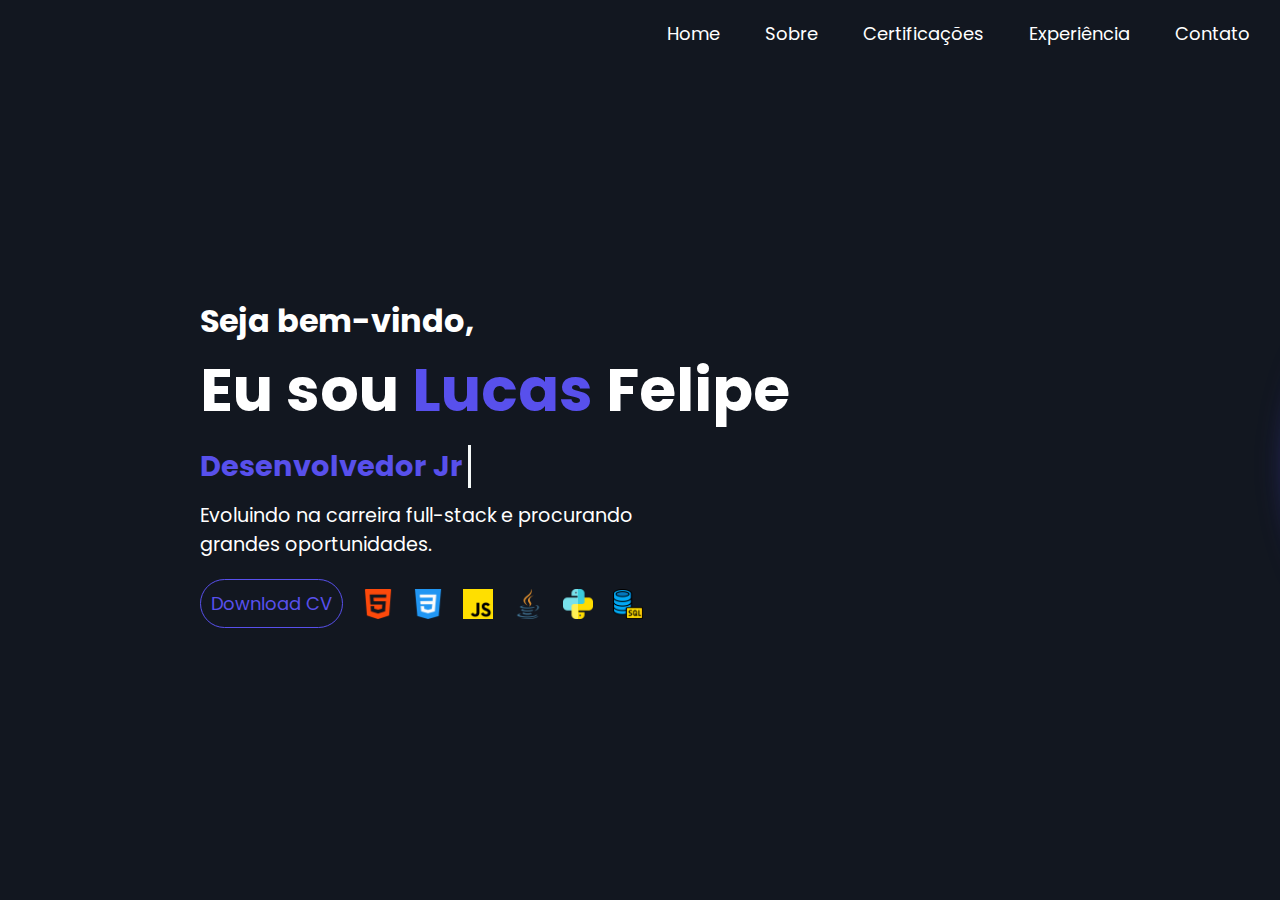
==== index.html @ d98c7be2 "primeiro commit" ====
<!DOCTYPE html>
<html lang="pt-br">
<head>
    <meta charset="UTF-8">
    <meta name="viewport" content="width=device-width, initial-scale=1.0">
    <title>LuucPort</title>
    <link rel="stylesheet" href="estilos.css">
    <style>
        @import url('https://fonts.googleapis.com/css2?family=Poppins:wght@700&display=swap');
    </style>
</head>
<body>
<!--Menu navegacional-->
    <nav class="menu">
        <a href="index.html" class="botao">Home</a>
        <a href="sobre.html" class="botao">Sobre</a>
        <a href="certificados.html" class="botao">Certificações</a>
        <a href="experiencia.html" class="botao">Experiência</a>
        <a href="contato.html" class="botao">Contato</a>
    </nav>

    <hgroup class="conteudo">
        <h3>Seja bem-vindo,</h3>
        <h1 id="meunome">Eu sou <span class="destaque">Lucas</span> Felipe</h1>
        <h3 id="cargo">Desenvolvedor Jr</h3>
        <p>Evoluindo na carreira full-stack e procurando</p>
        <p>grandes oportunidades.</p>
        <div class="linguagens">
            <a href="curriculo/curriculoLucas2025.pdf" download="curriculoLucas2025">Download CV</a>
            <img class="linguagem" src="imagens/html.png" alt="html">
            <img class="linguagem" src="imagens/css.png" alt="css">
            <img class="linguagem" src="imagens/js.png" alt="js">
            <img class="linguagem" src="imagens/java.png" alt="java">
            <img class="linguagem" src="imagens/python.png" alt="python">
            <img class="linguagem" src="imagens/bancosql.png" alt="sql">
            <div class="minha-imagem">
                <img src="imagens/minha_foto.jpeg" alt="Minha foto">
            </div>
            
        </div>
        
    </hgroup>

    
    
</body>
</html>
---- estilos.css ----
* {
    font-family:'Poppins', sans-serif;
    color: #ffffff;
    margin: 0px;
    padding: 0px;
    box-sizing: border-box;
}
body {
    display: flex; /*Deixar flexível para poder manusear as posições(row, column)*/
    flex-direction: column; /*Vai posicionar tudo um em baixo do outro*/
    background:#121720;
    background-size: cover;
    height: 100vh;
    justify-content: center;
}

/*Botões do menu navegacional*/
.menu {
    position: absolute;
    top: 10px;
    right: 10px;
    display: flex;
    gap: 5px; /*serve para espaçar os botões*/
}

.botao {
    display: inline-block;
    padding: 10px 20px;
    color: #ffffff;
    cursor: pointer;
    text-decoration: none;
    font-size: 18px;
}
.botao:hover {
    transition: .4s;
    transform: scale(1.05);
    color: #5850EC;
}
/*Toda a parte sobre mim da página HOME*/
.conteudo {
    margin-top: 25px;
    margin-left: 200px;
    font-size: 30px;
    flex-direction: column;
}

.conteudo h3 {
    color: #ffffff;
    font-size: 2rem;
}

.conteudo p {
    font-size: 1.2rem;
}

.linguagens a {
    color: #5850EC;
    border: 1px solid;
    border-radius: 99px;
    text-decoration: none;
    font-size: 18px;
    padding: 10px;  
    margin-top: -10px;
    transition: 0.5s;
}

.linguagens a:hover{
    background-color: #5850EC;
    color: #ffffff;
    border-color: #5850EC;
}

.linguagens {
    display: flex;
    gap: 20px;
    margin-top: 30px;
}

.linguagem {
    width: 30px;
    height: 30px;

}

#meunome {
    margin-bottom: 10px;
}

.destaque {
    color: #5850EC;   
}

#cargo {
    font-family: 'Poppins', sans-serif;
    font-size: 1.8rem;
    color: #5850EC;
    display: inline-block;
    border-right: 3px solid #F5F9F8; /* Cria o efeito de cursor piscando */
    padding-right: 5px; /* Ajusta o espaço à direita para o "cursor" */
    white-space: nowrap; /* Impede o texto de quebrar a linha */
    overflow: hidden; /* Esconde o texto que ainda não apareceu */
    animation: typing 2s steps(15) 1s infinite, blink 0.75s step-end infinite; /* Animações */
}
/* Animação de digitação */
@keyframes typing {
    from {
        width: 0;
    }
    to {
        width: 17%;
    }
}

/* Animação de "blinking" do cursor */
@keyframes blink {
    50% {
        border-color: transparent;
    }
}

.conteudo .minha-imagem {
    display: flex;
    justify-content: center;
    align-items: flex-end;
    left: 200px;
}

.conteudo .minha-imagem img{
    position: fixed;
    margin-right: -1700px;
    top: 265px;
    width: 400px; /*Largura da imagem*/
    height: 400px;
    border-radius: 50%;
    border: 3px solid #5850EC; /* Cor base da borda */
    box-shadow: 
        0 0 10px #5850EC, 
        0 0 20px #5850EC, 
        0 0 40px #5850EC, 
        0 0 50px #5850EC; /* Efeito neon */
}


.sobremim {
    position: relative;
    text-align: justify;
    max-width: 700px;
    font-size: 20px;
}

.icones {
    position: relative;
    display: flex;
    gap: 10px;
}

.icones a{
    display: flex;
    margin: 5px;
    margin-top: 50px;
    border-radius: 50%;
    box-sizing: border-box;
    width: 50px;
    height: 50px;
    font-size: 2rem;
    transition: 0.3s ease;
    padding: 10px;
    text-decoration: none;
}

.icones a:hover {
    background: #222b3b ;
}

#titulomim {
    font-size: 2rem;
    background: linear-gradient(to right, #4a40fa, #5850EC); /* Cores do degradê */
    -webkit-background-clip: text; /* Aplica o degradê ao texto */
    -webkit-text-fill-color: transparent; /* Torna o preenchimento do texto transparente */
    width: 100%;    /* Garante que o contêiner ocupe toda a largura */
}

.left-side {
    padding: 10px;
}

.left-side img {
    width: 500px;
    filter: drop-shadow(0 0 5px #5850EC) drop-shadow(0 0 10px #5850EC)
}

.right-side {
    padding: 10px;
    margin-top: 50px;
}

.sobreblock {
    display: flex;
    padding: 10px;
    margin-top: 80px;
    justify-content: space-evenly;
}
/*Aqui começa os certificados*/

.cert-container {
    display: flex;
    justify-content: center;
    align-items: center;
    gap: 100px 50px;
    flex-wrap: wrap;
}

.codigo-img {
    position: absolute;
    width: 40px;
    top: 200px;
}

.cert-container h2{
    background: linear-gradient(to right, #3f35ff, #665ff7); /* Cores do degradê */
    -webkit-background-clip: text; /* Aplica o degradê ao texto */
    -webkit-text-fill-color: transparent; /* Torna o preenchimento do texto transparente */
    width: 100%;    /* Garante que o contêiner ocupe toda a largura */
}

.cert-container p {
    color: #ffffff;
}

.cert-container .card {
    position: relative;
    display: flex;
    justify-content: center;
    align-items: flex-start;
    width: 350px;
    height: 300px;
    background: #141a24;
    border-radius: 20px;
    box-shadow: 0px 0px 10px rgba(0, 0, 0, 0.15);
    transition: .5s;
}

.cert-container .card:hover {
    height: 400px;
}

.cert-container .card .caixaImg {
    position: absolute;
    width: 300px;
    height: 220px;
    top: 20px;
    border-radius: 12px;
    overflow: hidden;
    transition: .5s;
}

.cert-container .card .caixaImg img{
    position: absolute;
    top: 0px;
    left: 0px;
    width: 100%;
    height: 100%;
    object-fit: cover;
}

.cert-container .card .cert-conteudo {
    position: absolute;
    top: 250px;
    width: 100%;
    height: 35px;
    text-align: center;
    overflow: hidden;
    transition: .5s;
}

.cert-container .card:hover .caixaImg {
    top: -100px;
    scale: 0.75;
    box-shadow: 0px 15px 45px rgba(0, 0, 0, 0.15);
}

.cert-container .card:hover .cert-conteudo {
    top: 150px;
    height: 250px;
}

.cert-container .card .cert-conteudo h2 {
    font-size: 1.5rem;
    font-weight: 700;
    line-height: 3rem;
}

/*Aqui começa a página de experiencias*/

.experi-container {
    display: flex;
    justify-content: center;
    align-items: center;
    gap: 10px 80px;
}

.titulo-experi {
    position: absolute;
    top: 200px;
}

.titulo-experi h1 {
    background: linear-gradient(to right, #3f35ff, #665ff7); /* Cores do degradê */
    -webkit-background-clip: text; /* Aplica o degradê ao texto */
    -webkit-text-fill-color: transparent; /* Torna o preenchimento do texto transparente */
    width: 100%;    /* Garante que o contêiner ocupe toda a largura */
}

.bloco-experi {
    display: flex;
    max-width: 350px;
    flex-direction: column;
    min-height: 170px; /* Ajuste conforme necessário */
}

.bloco-experi h3 {
    color: #5850EC;
}

progress {
    width: 100%;
    height: 10px;
    border-radius: 5px;
    overflow: hidden;
}

progress::-webkit-progress-bar {
    background-color: #ddd;
    border-radius: 5px;
}

progress::-webkit-progress-value {
    background-color: #5850EC; /* Cor da barra preenchida */
    border-radius: 5px;
}

/* TODA a parte do formulário de EMAIL */

.form-container {
    min-height: 100vh;
    display: flex;
    flex-direction: column;
    justify-content: center;
    align-items: center;
    padding: 1rem;
}

form {
    width: 100%;
    max-width: 30rem;
    
}

label,
input,
textarea,
button {
    display: block;
}

input,
textarea,
button {
    width: 100%;
    font: inherit;
    padding: 1.25rem;
    font-weight: 700;
    width: 400px;
}

input,
textarea {
    margin-top: 0.2rem;
    background: #1d2433;
    border: 0.125rem solid transparent;
    border-radius: 1.125rem;
    width: 400px;
    color: #ffffff;
    transition: border-color 0.3s, box-shadow 0.3s;
}

input:hover,
input:focus,
textarea:hover,
textarea:focus {
    outline: none;
    border-color: #5850EC;
    box-shadow: 0 0 0 0.125rem #151b25;
}

label {
    margin-bottom: 0.2rem;
    margin-top: 0.5rem;
    color: #ffffff;
}

textarea {
    min-height: 12.5rem;
    resize: vertical;
    margin-bottom: 1rem;
}

button {
    border: none;
    border-radius: 99px;
    background: #5850EC;
    cursor: pointer;
    transition: 0.5s;
}

button:hover,
button:focus {
    outline: none;
    background: #3934a0;
}

button:disabled {
    cursor: not-allowed;
    background: #f4f4fa;
}

.success,
.error {
    text-align: center;
}

.success {
    color: #008B8B;
}

.error {
    color: #a82222;
}
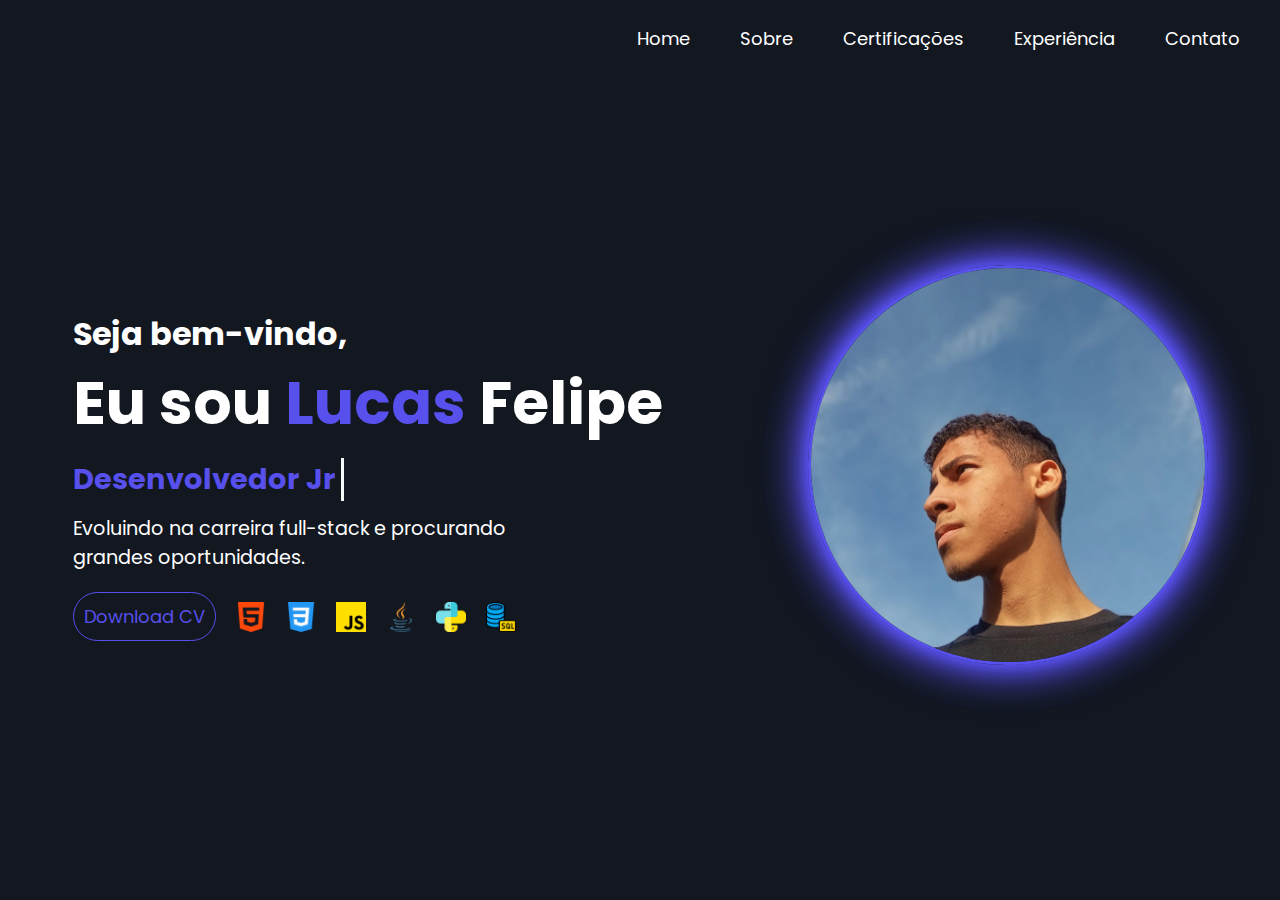
==== commit 28e87cf1: "alteração 6 de efeito responsivo" ====
--- a/index.html
+++ b/index.html
@@ -20,28 +20,27 @@
     </nav>
 
     <hgroup class="conteudo">
-        <h3>Seja bem-vindo,</h3>
-        <h1 id="meunome">Eu sou <span class="destaque">Lucas</span> Felipe</h1>
-        <h3 id="cargo">Desenvolvedor Jr</h3>
-        <p>Evoluindo na carreira full-stack e procurando</p>
-        <p>grandes oportunidades.</p>
-        <div class="linguagens">
-            <a href="curriculo/curriculoLucas2025.pdf" download="curriculoLucas2025">Download CV</a>
-            <img class="linguagem" src="imagens/html.png" alt="html">
-            <img class="linguagem" src="imagens/css.png" alt="css">
-            <img class="linguagem" src="imagens/js.png" alt="js">
-            <img class="linguagem" src="imagens/java.png" alt="java">
-            <img class="linguagem" src="imagens/python.png" alt="python">
-            <img class="linguagem" src="imagens/bancosql.png" alt="sql">
-            <div class="minha-imagem">
-                <img src="imagens/minha_foto.jpeg" alt="Minha foto">
+        <div class="left-conteudo">
+            <h3>Seja bem-vindo,</h3>
+            <h1 id="meunome">Eu sou <span class="destaque">Lucas</span> Felipe</h1>
+            <h3 id="cargo">Desenvolvedor Jr</h3>
+            <p>Evoluindo na carreira full-stack e procurando</p>
+            <p>grandes oportunidades.</p>
+            <div class="linguagens">
+                <a href="curriculo/curriculoLucas2025.pdf" download="curriculoLucas2025">Download CV</a>
+                <img class="linguagem" src="imagens/html.png" alt="html">
+                <img class="linguagem" src="imagens/css.png" alt="css">
+                <img class="linguagem" src="imagens/js.png" alt="js">
+                <img class="linguagem" src="imagens/java.png" alt="java">
+                <img class="linguagem" src="imagens/python.png" alt="python">
+                <img class="linguagem" src="imagens/bancosql.png" alt="sql">            
             </div>
-            
         </div>
-        
+ 
+        <div class="minha-imagem">
+            <img src="imagens/minha_foto.jpeg" alt="Minha foto">
+        </div>  
     </hgroup>
-
-    
     
 </body>
 </html>--- a/estilos.css
+++ b/estilos.css
@@ -1,28 +1,39 @@
+/* Reset básico */
 * {
-    font-family:'Poppins', sans-serif;
-    color: #ffffff;
-    margin: 0px;
-    padding: 0px;
+    font-family: 'Poppins', sans-serif;
+    color: #ffffff;
+    margin: 0;
+    padding: 0;
     box-sizing: border-box;
 }
+
+/* Estilos do corpo */
 body {
-    display: flex; /*Deixar flexível para poder manusear as posições(row, column)*/
-    flex-direction: column; /*Vai posicionar tudo um em baixo do outro*/
-    background:#121720;
+    display: flex;
+    flex-direction: column;
+    background: #121720;
     background-size: cover;
     height: 100vh;
     justify-content: center;
 }
 
-/*Botões do menu navegacional*/
+/* Menu navegacional fixo e responsivo */
 .menu {
-    position: absolute;
-    top: 10px;
-    right: 10px;
-    display: flex;
-    gap: 5px; /*serve para espaçar os botões*/
-}
-
+    position: fixed; /* Mantém fixo no topo */
+    top: 0;
+    right: 0;
+    width: 100%;
+    display: flex;
+    justify-content: flex-end; /* Alinha os botões à direita */
+    align-items: center;
+    gap: 10px;
+    padding: 15px 20px;
+    background-color: #121720; /* Mantém a cor original */
+    z-index: 1000;
+    flex-wrap: wrap;
+}
+
+/* Botões do menu */
 .botao {
     display: inline-block;
     padding: 10px 20px;
@@ -30,18 +41,79 @@
     cursor: pointer;
     text-decoration: none;
     font-size: 18px;
+    white-space: nowrap;
 }
 .botao:hover {
     transition: .4s;
     transform: scale(1.05);
-    color: #5850EC;
-}
+    color: #5850EC; /* Mantive a cor original do hover */
+}
+
+/* Ajuste da imagem */
+.minha-imagem {
+    display: flex;
+    justify-content: center;
+    align-items: center;
+    margin-top: 20px;
+}
+
+.minha-imagem img {
+    height: auto; /* Mantém a proporção */
+    border-radius: 50%; /* Mantém o estilo arredondado */
+    object-fit: cover;
+}
+
+/* Responsividade */
+@media (max-width: 986px) {
+    .minha-imagem {
+        margin-top: 65px !important;
+    }
+
+}
+
+@media (max-width: 768px) {
+    .menu {
+        justify-content: center; /* Centraliza o menu em telas médias */
+        padding: 10px;
+    }
+
+    .botao {
+        padding: 8px 15px;
+        font-size: 16px;
+    }
+
+    .minha-imagem {
+        margin-top: 65px !important;
+    }
+
+}
+
+@media (max-width: 480px) {
+    .menu {
+        flex-direction: column; /* Empilha os botões verticalmente em telas pequenas */
+        align-items: center;
+    }
+
+    .botao {
+        width: 100%;
+        text-align: center;
+        padding: 12px 0;
+    }
+
+    .minha-imagem {
+        margin-top: 65px !important;
+    }
+
+}
+
 /*Toda a parte sobre mim da página HOME*/
 .conteudo {
     margin-top: 25px;
-    margin-left: 200px;
     font-size: 30px;
-    flex-direction: column;
+    display: flex;
+    flex-direction: row;
+    justify-content: space-around;
+    flex-wrap: wrap;
 }
 
 .conteudo h3 {
@@ -107,7 +179,7 @@
         width: 0;
     }
     to {
-        width: 17%;
+        width: 50%;
     }
 }
 
@@ -123,13 +195,11 @@
     justify-content: center;
     align-items: flex-end;
     left: 200px;
+    margin-top: 5px;
 }
 
 .conteudo .minha-imagem img{
-    position: fixed;
-    margin-right: -1700px;
-    top: 265px;
-    width: 400px; /*Largura da imagem*/
+    width: 400px;
     height: 400px;
     border-radius: 50%;
     border: 3px solid #5850EC; /* Cor base da borda */
@@ -138,6 +208,10 @@
         0 0 20px #5850EC, 
         0 0 40px #5850EC, 
         0 0 50px #5850EC; /* Efeito neon */
+}
+
+.conteudo .left-conteudo {
+    margin-top: 50px;
 }
 
 
@@ -196,6 +270,7 @@
 
 .sobreblock {
     display: flex;
+    flex-wrap: wrap;
     padding: 10px;
     margin-top: 80px;
     justify-content: space-evenly;
@@ -204,6 +279,7 @@
 
 .cert-container {
     display: flex;
+    height: 500px;
     justify-content: center;
     align-items: center;
     gap: 100px 50px;
@@ -293,22 +369,26 @@
 /*Aqui começa a página de experiencias*/
 
 .experi-container {
-    display: flex;
-    justify-content: center;
+    height: 500px;
+    display: flex;
+    justify-content: inherit;
     align-items: center;
     gap: 10px 80px;
+    flex-wrap: wrap;
 }
 
 .titulo-experi {
-    position: absolute;
-    top: 200px;
+    position: relative;
+    justify-content: center;
+    display: flex;
+    flex-wrap: wrap;
+
 }
 
 .titulo-experi h1 {
     background: linear-gradient(to right, #3f35ff, #665ff7); /* Cores do degradê */
     -webkit-background-clip: text; /* Aplica o degradê ao texto */
     -webkit-text-fill-color: transparent; /* Torna o preenchimento do texto transparente */
-    width: 100%;    /* Garante que o contêiner ocupe toda a largura */
 }
 
 .bloco-experi {
@@ -430,7 +510,7 @@
 }
 
 .success {
-    color: #008B8B;
+    color: #5850EC;
 }
 
 .error {
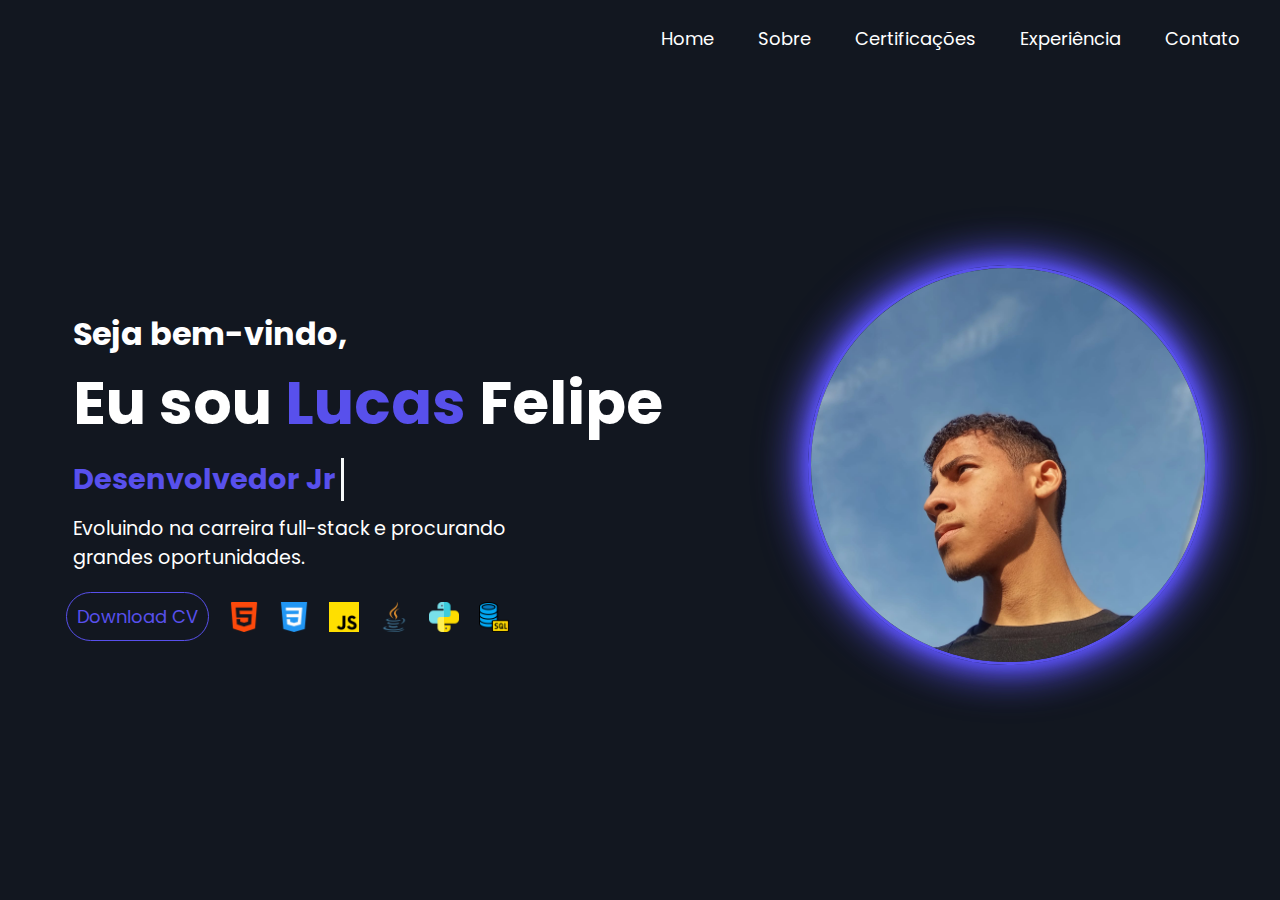
==== commit 52f7d6d5: "inicio dos testes mobile" ====
--- a/index.html
+++ b/index.html
@@ -1,5 +1,6 @@
 <!DOCTYPE html>
 <html lang="pt-br">
+
 <head>
     <meta charset="UTF-8">
     <meta name="viewport" content="width=device-width, initial-scale=1.0">
@@ -8,15 +9,21 @@
     <style>
         @import url('https://fonts.googleapis.com/css2?family=Poppins:wght@700&display=swap');
     </style>
+
 </head>
+
 <body>
-<!--Menu navegacional-->
+
+    <!--Menu navegacional-->
     <nav class="menu">
-        <a href="index.html" class="botao">Home</a>
-        <a href="sobre.html" class="botao">Sobre</a>
-        <a href="certificados.html" class="botao">Certificações</a>
-        <a href="experiencia.html" class="botao">Experiência</a>
-        <a href="contato.html" class="botao">Contato</a>
+        <button id="menu-mobile-btn">X</button>
+        <div class="menu-itens">
+            <a href="index.html" class="botao">Home</a>
+            <a href="sobre.html" class="botao">Sobre</a>
+            <a href="certificados.html" class="botao">Certificações</a>
+            <a href="experiencia.html" class="botao">Experiência</a>
+            <a href="contato.html" class="botao">Contato</a>
+        </div>
     </nav>
 
     <hgroup class="conteudo">
@@ -27,20 +34,24 @@
             <p>Evoluindo na carreira full-stack e procurando</p>
             <p>grandes oportunidades.</p>
             <div class="linguagens">
-                <a href="curriculo/curriculoLucas2025.pdf" download="curriculoLucas2025">Download CV</a>
+                <a href="curriculo/curriculoLucas.pdf" download="curriculoLucas.pdf">Download CV</a>
                 <img class="linguagem" src="imagens/html.png" alt="html">
                 <img class="linguagem" src="imagens/css.png" alt="css">
                 <img class="linguagem" src="imagens/js.png" alt="js">
                 <img class="linguagem" src="imagens/java.png" alt="java">
                 <img class="linguagem" src="imagens/python.png" alt="python">
-                <img class="linguagem" src="imagens/bancosql.png" alt="sql">            
+                <img class="linguagem" src="imagens/bancosql.png" alt="sql">
             </div>
         </div>
- 
+
         <div class="minha-imagem">
             <img src="imagens/minha_foto.jpeg" alt="Minha foto">
-        </div>  
+        </div>
     </hgroup>
-    
+
 </body>
+
+<!--cript importado-->
+<script src="mobile.js"></script>
+
 </html>--- a/estilos.css
+++ b/estilos.css
@@ -19,18 +19,25 @@
 
 /* Menu navegacional fixo e responsivo */
 .menu {
-    position: fixed; /* Mantém fixo no topo */
+    position: fixed;
+    /* Mantém fixo no topo */
     top: 0;
     right: 0;
     width: 100%;
     display: flex;
-    justify-content: flex-end; /* Alinha os botões à direita */
+    justify-content: flex-end;
+    /* Alinha os botões à direita */
     align-items: center;
     gap: 10px;
     padding: 15px 20px;
-    background-color: #121720; /* Mantém a cor original */
+    background-color: #121720;
+    /* Mantém a cor original */
     z-index: 1000;
     flex-wrap: wrap;
+}
+
+#menu-mobile-btn {
+    display: none;
 }
 
 /* Botões do menu */
@@ -43,10 +50,12 @@
     font-size: 18px;
     white-space: nowrap;
 }
+
 .botao:hover {
     transition: .4s;
     transform: scale(1.05);
-    color: #5850EC; /* Mantive a cor original do hover */
+    color: #5850EC;
+    /* Mantive a cor original do hover */
 }
 
 /* Ajuste da imagem */
@@ -58,8 +67,10 @@
 }
 
 .minha-imagem img {
-    height: auto; /* Mantém a proporção */
-    border-radius: 50%; /* Mantém o estilo arredondado */
+    height: auto;
+    /* Mantém a proporção */
+    border-radius: 50%;
+    /* Mantém o estilo arredondado */
     object-fit: cover;
 }
 
@@ -73,7 +84,8 @@
 
 @media (max-width: 768px) {
     .menu {
-        justify-content: center; /* Centraliza o menu em telas médias */
+        justify-content: center;
+        /* Centraliza o menu em telas médias */
         padding: 10px;
     }
 
@@ -90,8 +102,17 @@
 
 @media (max-width: 480px) {
     .menu {
-        flex-direction: column; /* Empilha os botões verticalmente em telas pequenas */
+        flex-direction: column;
+        /* Empilha os botões verticalmente em telas pequenas */
         align-items: center;
+    }
+
+    .menu-itens {
+        display: none;
+    }
+
+    #menu-mobile-btn {
+        display: block;
     }
 
     .botao {
@@ -102,8 +123,17 @@
 
     .minha-imagem {
         margin-top: 65px !important;
-    }
-
+        
+    }
+
+    .conteudo {
+        margin-top: 167px !important;
+        flex-direction: column-reverse !important;
+    }
+
+    .sobreblock {
+        margin-top: 250px;
+    }
 }
 
 /*Toda a parte sobre mim da página HOME*/
@@ -131,12 +161,13 @@
     border-radius: 99px;
     text-decoration: none;
     font-size: 18px;
-    padding: 10px;  
+    padding: 10px;
     margin-top: -10px;
     transition: 0.5s;
-}
-
-.linguagens a:hover{
+    margin-left: -7px;
+}
+
+.linguagens a:hover {
     background-color: #5850EC;
     color: #ffffff;
     border-color: #5850EC;
@@ -159,7 +190,7 @@
 }
 
 .destaque {
-    color: #5850EC;   
+    color: #5850EC;
 }
 
 #cargo {
@@ -167,17 +198,24 @@
     font-size: 1.8rem;
     color: #5850EC;
     display: inline-block;
-    border-right: 3px solid #F5F9F8; /* Cria o efeito de cursor piscando */
-    padding-right: 5px; /* Ajusta o espaço à direita para o "cursor" */
-    white-space: nowrap; /* Impede o texto de quebrar a linha */
-    overflow: hidden; /* Esconde o texto que ainda não apareceu */
-    animation: typing 2s steps(15) 1s infinite, blink 0.75s step-end infinite; /* Animações */
-}
+    border-right: 3px solid #F5F9F8;
+    /* Cria o efeito de cursor piscando */
+    padding-right: 5px;
+    /* Ajusta o espaço à direita para o "cursor" */
+    white-space: nowrap;
+    /* Impede o texto de quebrar a linha */
+    overflow: hidden;
+    /* Esconde o texto que ainda não apareceu */
+    animation: typing 2s steps(15) 1s infinite, blink 0.75s step-end infinite;
+    /* Animações */
+}
+
 /* Animação de digitação */
 @keyframes typing {
     from {
         width: 0;
     }
+
     to {
         width: 50%;
     }
@@ -198,16 +236,18 @@
     margin-top: 5px;
 }
 
-.conteudo .minha-imagem img{
+.conteudo .minha-imagem img {
     width: 400px;
     height: 400px;
     border-radius: 50%;
-    border: 3px solid #5850EC; /* Cor base da borda */
-    box-shadow: 
-        0 0 10px #5850EC, 
-        0 0 20px #5850EC, 
-        0 0 40px #5850EC, 
-        0 0 50px #5850EC; /* Efeito neon */
+    border: 3px solid #5850EC;
+    /* Cor base da borda */
+    box-shadow:
+        0 0 10px #5850EC,
+        0 0 20px #5850EC,
+        0 0 40px #5850EC,
+        0 0 50px #5850EC;
+    /* Efeito neon */
 }
 
 .conteudo .left-conteudo {
@@ -228,7 +268,7 @@
     gap: 10px;
 }
 
-.icones a{
+.icones a {
     display: flex;
     margin: 5px;
     margin-top: 50px;
@@ -243,15 +283,19 @@
 }
 
 .icones a:hover {
-    background: #222b3b ;
+    background: #222b3b;
 }
 
 #titulomim {
     font-size: 2rem;
-    background: linear-gradient(to right, #4a40fa, #5850EC); /* Cores do degradê */
-    -webkit-background-clip: text; /* Aplica o degradê ao texto */
-    -webkit-text-fill-color: transparent; /* Torna o preenchimento do texto transparente */
-    width: 100%;    /* Garante que o contêiner ocupe toda a largura */
+    background: linear-gradient(to right, #4a40fa, #5850EC);
+    /* Cores do degradê */
+    -webkit-background-clip: text;
+    /* Aplica o degradê ao texto */
+    -webkit-text-fill-color: transparent;
+    /* Torna o preenchimento do texto transparente */
+    width: 100%;
+    /* Garante que o contêiner ocupe toda a largura */
 }
 
 .left-side {
@@ -275,6 +319,7 @@
     margin-top: 80px;
     justify-content: space-evenly;
 }
+
 /*Aqui começa os certificados*/
 
 .cert-container {
@@ -292,11 +337,15 @@
     top: 200px;
 }
 
-.cert-container h2{
-    background: linear-gradient(to right, #3f35ff, #665ff7); /* Cores do degradê */
-    -webkit-background-clip: text; /* Aplica o degradê ao texto */
-    -webkit-text-fill-color: transparent; /* Torna o preenchimento do texto transparente */
-    width: 100%;    /* Garante que o contêiner ocupe toda a largura */
+.cert-container h2 {
+    background: linear-gradient(to right, #3f35ff, #665ff7);
+    /* Cores do degradê */
+    -webkit-background-clip: text;
+    /* Aplica o degradê ao texto */
+    -webkit-text-fill-color: transparent;
+    /* Torna o preenchimento do texto transparente */
+    width: 100%;
+    /* Garante que o contêiner ocupe toda a largura */
 }
 
 .cert-container p {
@@ -330,7 +379,7 @@
     transition: .5s;
 }
 
-.cert-container .card .caixaImg img{
+.cert-container .card .caixaImg img {
     position: absolute;
     top: 0px;
     left: 0px;
@@ -386,16 +435,20 @@
 }
 
 .titulo-experi h1 {
-    background: linear-gradient(to right, #3f35ff, #665ff7); /* Cores do degradê */
-    -webkit-background-clip: text; /* Aplica o degradê ao texto */
-    -webkit-text-fill-color: transparent; /* Torna o preenchimento do texto transparente */
+    background: linear-gradient(to right, #3f35ff, #665ff7);
+    /* Cores do degradê */
+    -webkit-background-clip: text;
+    /* Aplica o degradê ao texto */
+    -webkit-text-fill-color: transparent;
+    /* Torna o preenchimento do texto transparente */
 }
 
 .bloco-experi {
     display: flex;
     max-width: 350px;
     flex-direction: column;
-    min-height: 170px; /* Ajuste conforme necessário */
+    min-height: 170px;
+    /* Ajuste conforme necessário */
 }
 
 .bloco-experi h3 {
@@ -415,7 +468,8 @@
 }
 
 progress::-webkit-progress-value {
-    background-color: #5850EC; /* Cor da barra preenchida */
+    background-color: #5850EC;
+    /* Cor da barra preenchida */
     border-radius: 5px;
 }
 
@@ -433,7 +487,7 @@
 form {
     width: 100%;
     max-width: 30rem;
-    
+
 }
 
 label,
